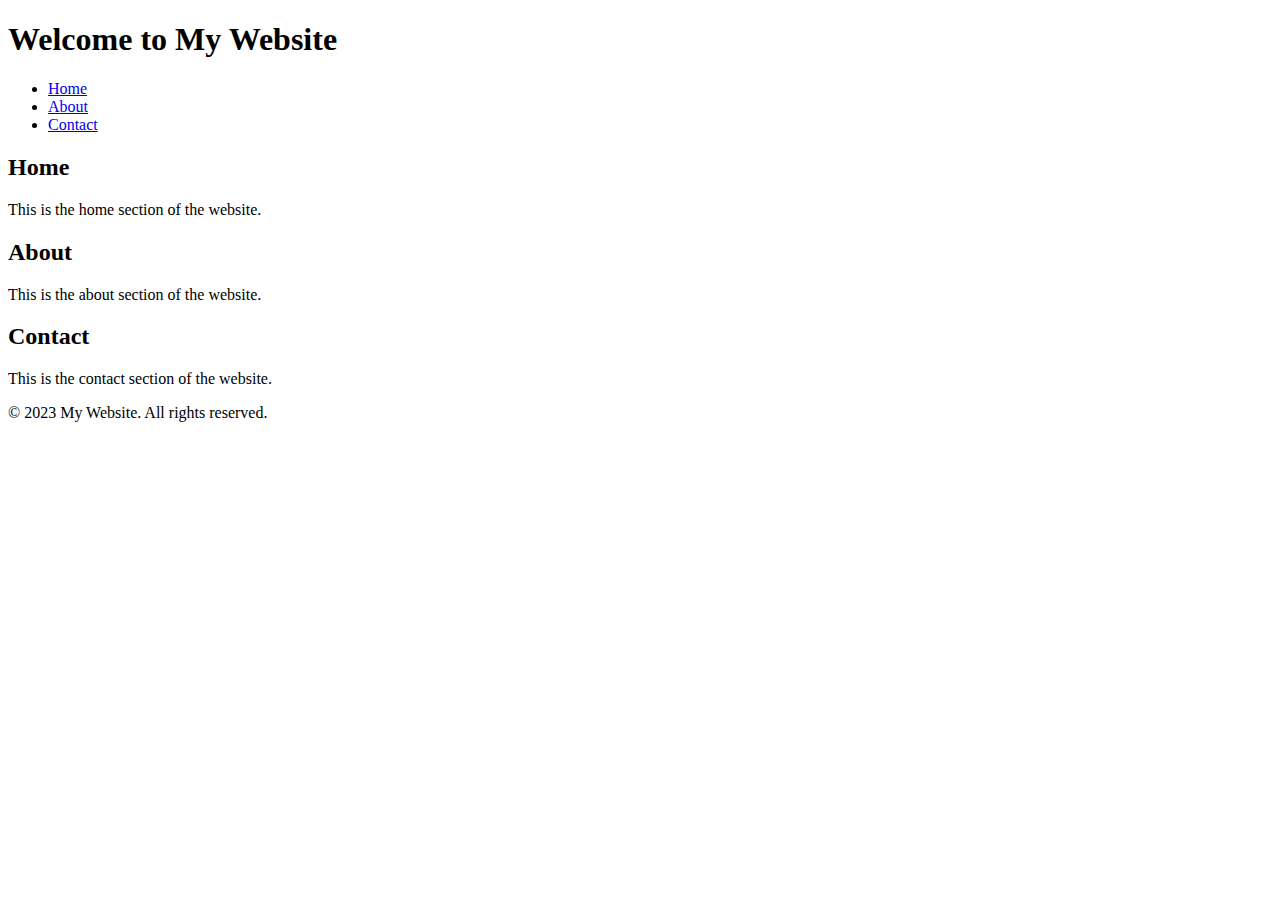
==== index.html @ 809bc2de "adding index.html" ====
<!DOCTYPE html>
<html lang="en">
<head>
  <meta charset="UTF-8">
  <meta name="viewport" content="width=device-width, initial-scale=1.0">
  <title>My Website</title>
  <link rel="stylesheet" href="style.css">
</head>
<body>
  <header>
    <h1>Welcome to My Website</h1>
  </header>

  <nav>
    <ul>
      <li><a href="#home">Home</a></li>
      <li><a href="#about">About</a></li>
      <li><a href="#contact">Contact</a></li>
    </ul>
  </nav>

  <main>
    <section id="home">
      <h2>Home</h2>
      <p>This is the home section of the website.</p>
    </section>

    <section id="about">
      <h2>About</h2>
      <p>This is the about section of the website.</p>
    </section>

    <section id="contact">
      <h2>Contact</h2>
      <p>This is the contact section of the website.</p>
    </section>
  </main>

  <footer>
    <p>&copy; 2023 My Website. All rights reserved.</p>
  </footer>

  <script src="script.js"></script>
</body>
</html>
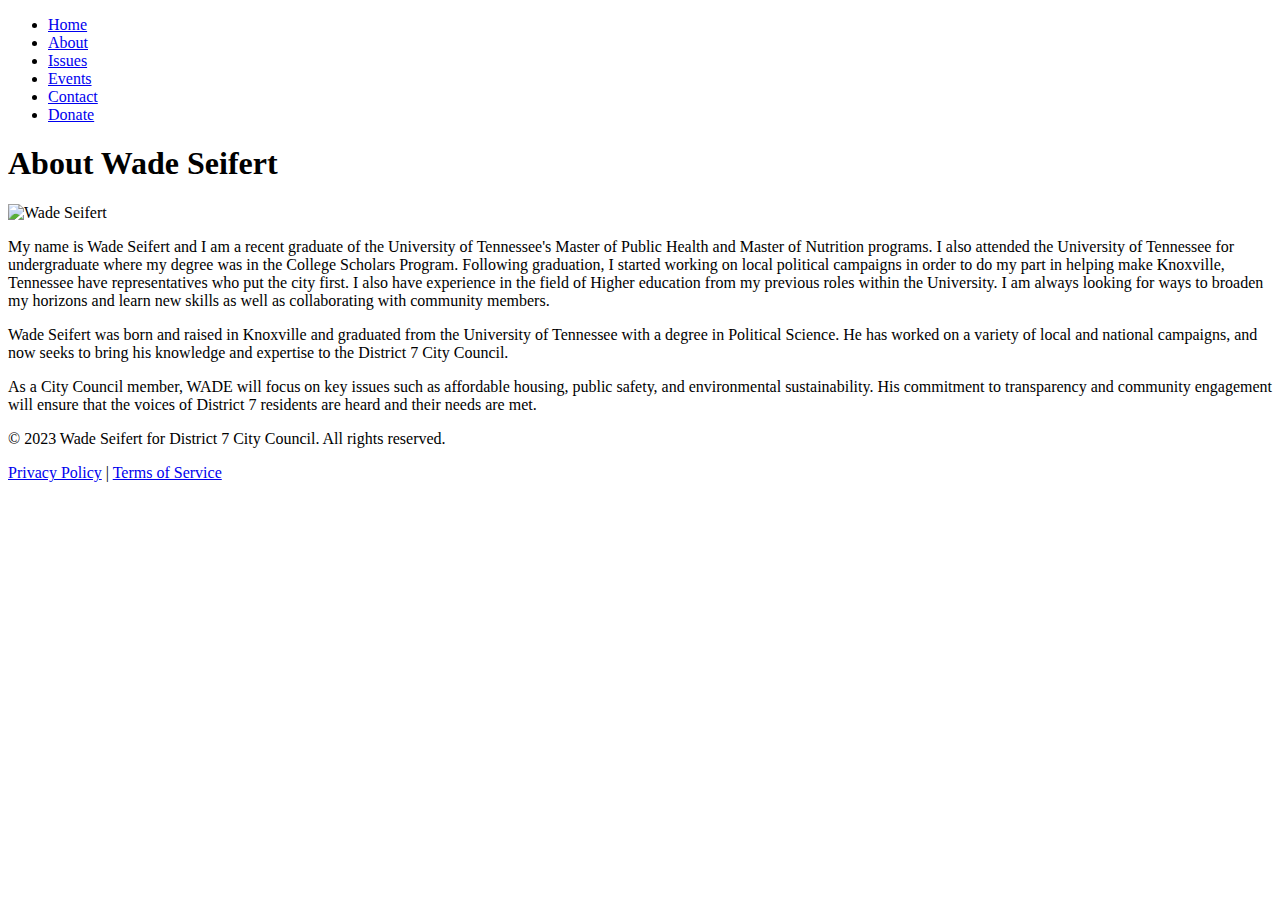
==== commit f677d574: "Update index.html" ====
--- a/index.html
+++ b/index.html
@@ -3,43 +3,55 @@
 <head>
   <meta charset="UTF-8">
   <meta name="viewport" content="width=device-width, initial-scale=1.0">
-  <title>My Website</title>
-  <link rel="stylesheet" href="style.css">
+  <title>Wade Seifert for District 7 City Council</title>
+  <!-- Add your CSS file or any other stylesheets here -->
+  <!-- <link rel="stylesheet" href="styles.css"> -->
 </head>
 <body>
   <header>
-    <h1>Welcome to My Website</h1>
+    <nav>
+      <ul>
+        <li><a href="index.html">Home</a></li>
+        <li><a href="about.html">About</a></li>
+        <li><a href="issues.html">Issues</a></li>
+        <li><a href="events.html">Events</a></li>
+        <li><a href="contact.html">Contact</a></li>
+        <li><a href="donate.html">Donate</a></li>
+      </ul>
+    </nav>
   </header>
 
-  <nav>
-    <ul>
-      <li><a href="#home">Home</a></li>
-      <li><a href="#about">About</a></li>
-      <li><a href="#contact">Contact</a></li>
-    </ul>
-  </nav>
-
   <main>
-    <section id="home">
-      <h2>Home</h2>
-      <p>This is the home section of the website.</p>
-    </section>
-
     <section id="about">
-      <h2>About</h2>
-      <p>This is the about section of the website.</p>
-    </section>
-
-    <section id="contact">
-      <h2>Contact</h2>
-      <p>This is the contact section of the website.</p>
+      <h1>About Wade Seifert</h1>
+      <img src="wade-removebg-preview.png" alt="Wade Seifert">
+      <p>
+        My name is Wade Seifert and I am a recent graduate of the University of Tennessee's Master of Public Health and Master of Nutrition programs. 
+        I also attended the University of Tennessee for undergraduate where my degree was in the College Scholars Program. Following graduation, I 
+        started working on local political campaigns in order to do my part in helping make Knoxville, Tennessee have representatives who put the 
+        city first. I also have experience in the field of Higher education from my previous roles within the University. I am always looking for 
+        ways to broaden my horizons and learn new skills as well as collaborating with community members.
+      </p>
+      <p>
+        Wade Seifert was born and raised in Knoxville and graduated from the University of Tennessee with
+        a degree in Political Science. He has worked on a variety of local and national campaigns,
+        and now seeks to bring his knowledge and expertise to the District 7 City Council.
+      </p>
+      <p>
+        As a City Council member, WADE will focus on key issues such as affordable housing,
+        public safety, and environmental sustainability. His commitment to transparency and
+        community engagement will ensure that the voices of District 7 residents are heard
+        and their needs are met.
+      </p>
     </section>
   </main>
 
   <footer>
-    <p>&copy; 2023 My Website. All rights reserved.</p>
+    <p>© 2023 Wade Seifert for District 7 City Council. All rights reserved.</p>
+    <p>
+      <a href="privacy-policy.html">Privacy Policy</a> |
+      <a href="terms-of-service.html">Terms of Service</a>
+    </p>
   </footer>
-
-  <script src="script.js"></script>
 </body>
 </html>
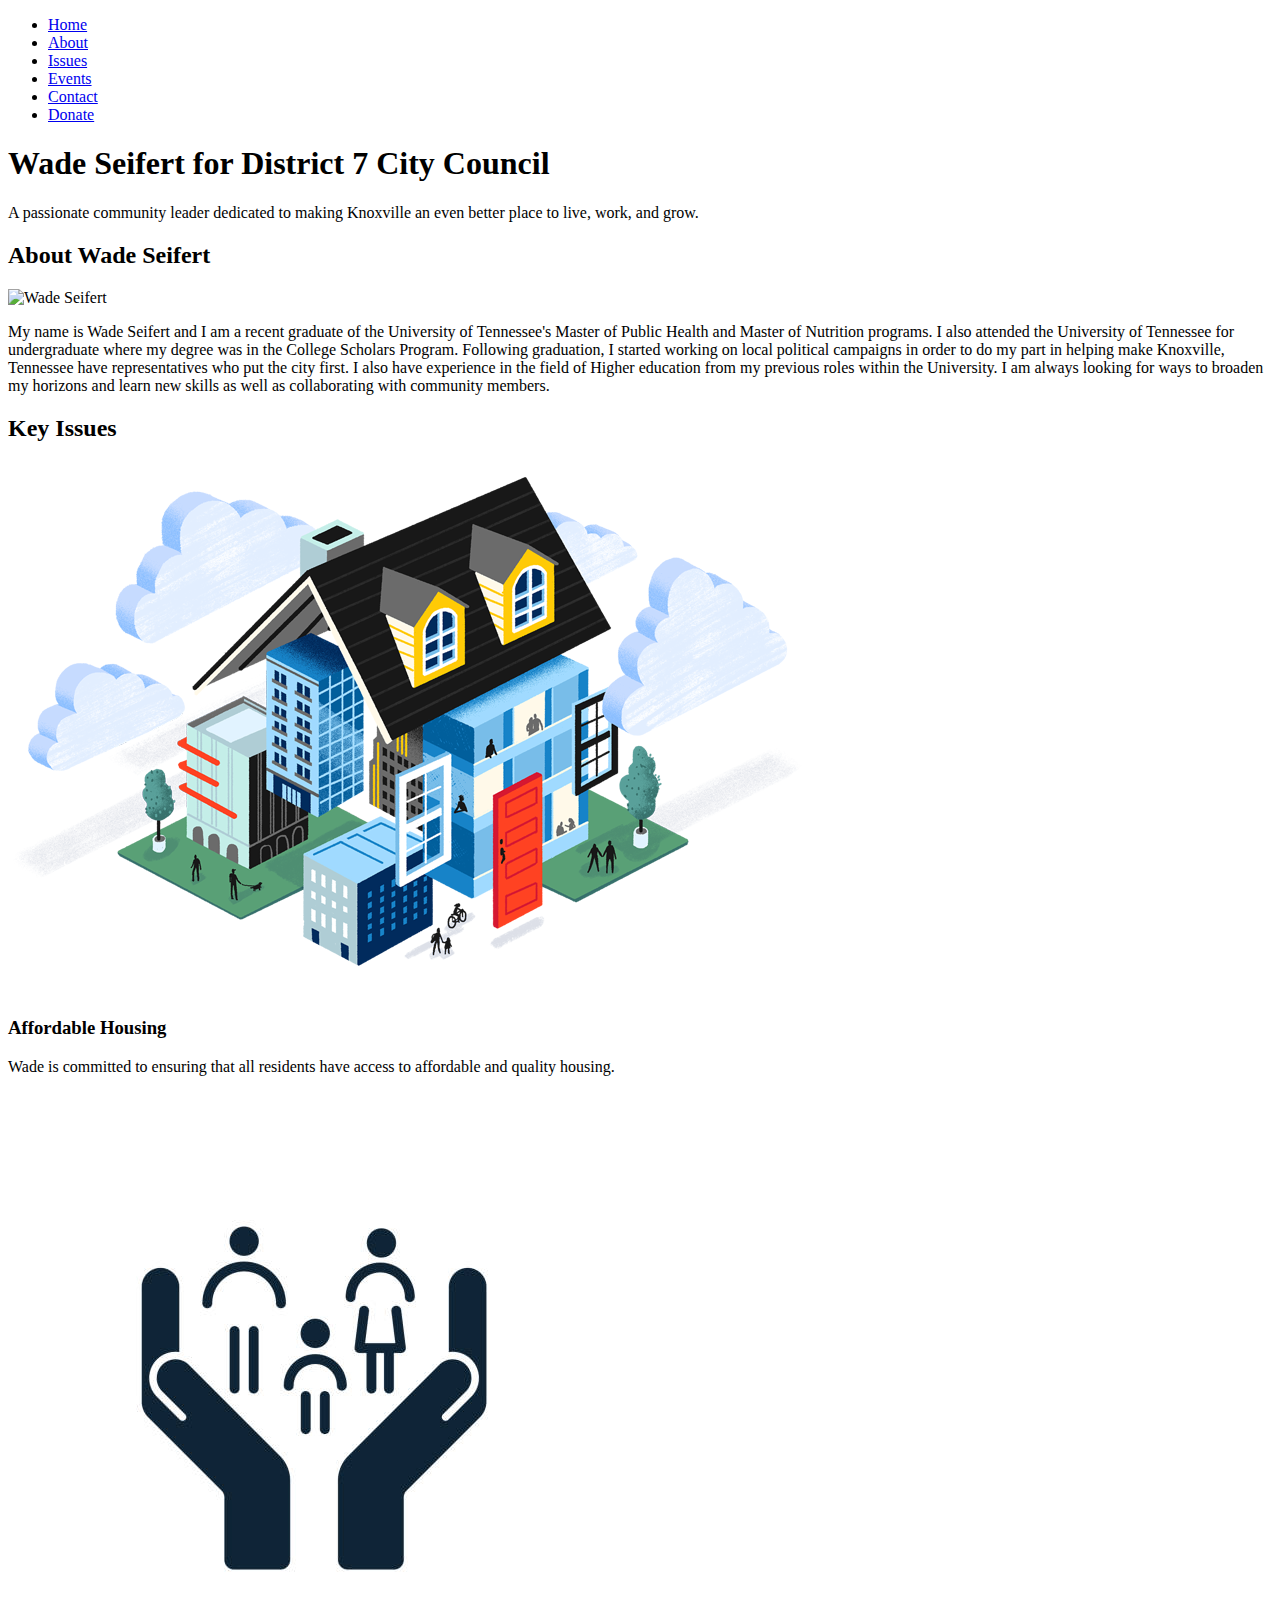
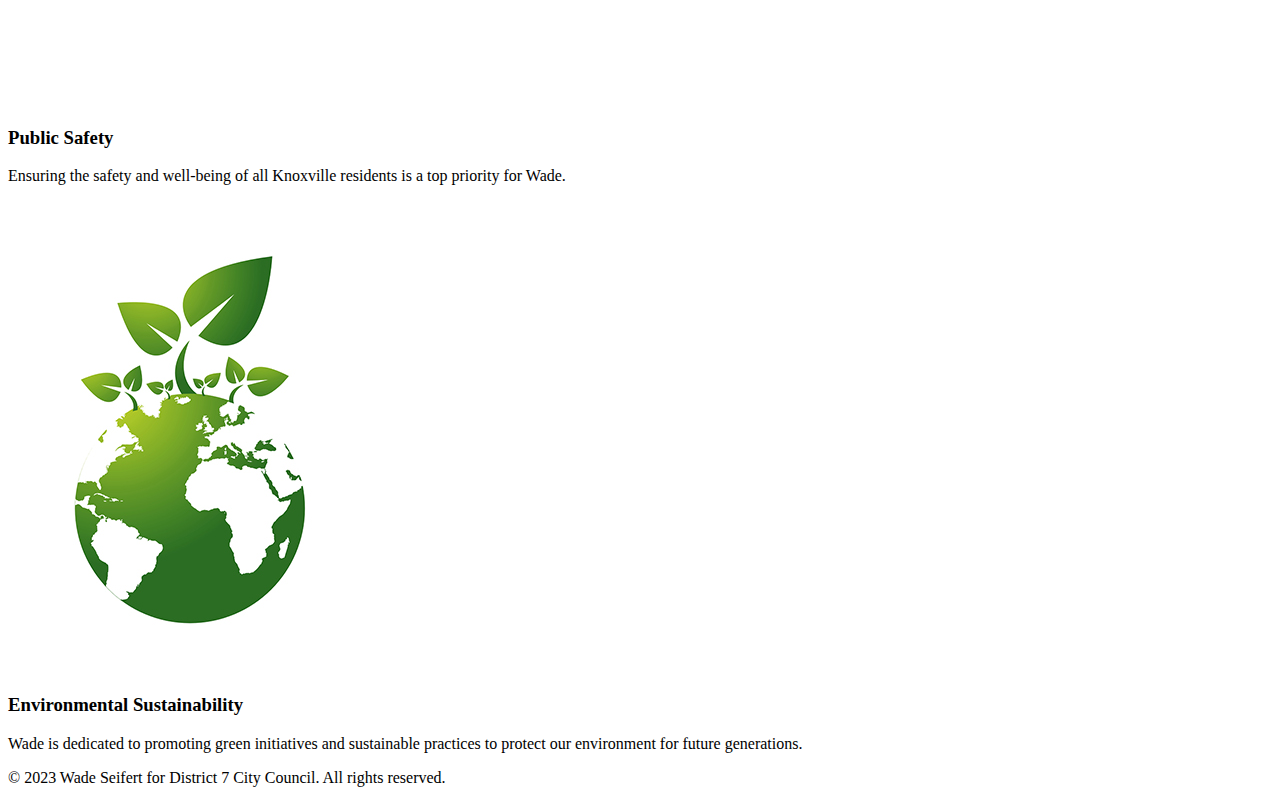
==== commit b7fe303d: "Update index.html" ====
--- a/index.html
+++ b/index.html
@@ -4,8 +4,7 @@
   <meta charset="UTF-8">
   <meta name="viewport" content="width=device-width, initial-scale=1.0">
   <title>Wade Seifert for District 7 City Council</title>
-  <!-- Add your CSS file or any other stylesheets here -->
-  <!-- <link rel="stylesheet" href="styles.css"> -->
+  <link rel="stylesheet" href="style.css">
 </head>
 <body>
   <header>
@@ -22,36 +21,46 @@
   </header>
 
   <main>
+    <section id="intro">
+      <h1>Wade Seifert for District 7 City Council</h1>
+      <p>
+        A passionate community leader dedicated to making Knoxville an even better place to live, work, and grow.
+      </p>
+    </section>
+
     <section id="about">
-      <h1>About Wade Seifert</h1>
+      <h2>About Wade Seifert</h2>
       <img src="wade-removebg-preview.png" alt="Wade Seifert">
       <p>
-        My name is Wade Seifert and I am a recent graduate of the University of Tennessee's Master of Public Health and Master of Nutrition programs. 
-        I also attended the University of Tennessee for undergraduate where my degree was in the College Scholars Program. Following graduation, I 
-        started working on local political campaigns in order to do my part in helping make Knoxville, Tennessee have representatives who put the 
-        city first. I also have experience in the field of Higher education from my previous roles within the University. I am always looking for 
+        My name is Wade Seifert and I am a recent graduate of the University of Tennessee's Master of Public Health and Master of Nutrition programs.
+        I also attended the University of Tennessee for undergraduate where my degree was in the College Scholars Program. Following graduation, I
+        started working on local political campaigns in order to do my part in helping make Knoxville, Tennessee have representatives who put the
+        city first. I also have experience in the field of Higher education from my previous roles within the University. I am always looking for
         ways to broaden my horizons and learn new skills as well as collaborating with community members.
       </p>
-      <p>
-        Wade Seifert was born and raised in Knoxville and graduated from the University of Tennessee with
-        a degree in Political Science. He has worked on a variety of local and national campaigns,
-        and now seeks to bring his knowledge and expertise to the District 7 City Council.
-      </p>
-      <p>
-        As a City Council member, WADE will focus on key issues such as affordable housing,
-        public safety, and environmental sustainability. His commitment to transparency and
-        community engagement will ensure that the voices of District 7 residents are heard
-        and their needs are met.
-      </p>
+    </section>
+
+    <section id="issues">
+      <h2>Key Issues</h2>
+      <div class="issue">
+        <img src="WW-Housing_Lede.png" alt="Affordable Housing">
+        <h3>Affordable Housing</h3>
+        <p>Wade is committed to ensuring that all residents have access to affordable and quality housing.</p>
+      </div>
+      <div class="issue">
+        <img src="safty.jpg" alt="Public Safety">
+        <h3>Public Safety</h3>
+        <p>Ensuring the safety and well-being of all Knoxville residents is a top priority for Wade.</p>
+      </div>
+      <div class="issue">
+        <img src="environmental-Sustainability.jpg" alt="Environmental Sustainability">
+        <h3>Environmental Sustainability</h3>
+        <p>Wade is dedicated to promoting green initiatives and sustainable practices to protect our environment for future generations.</p>
+      </div>
     </section>
   </main>
 
   <footer>
     <p>© 2023 Wade Seifert for District 7 City Council. All rights reserved.</p>
     <p>
-      <a href="privacy-policy.html">Privacy Policy</a> |
-      <a href="terms-of-service.html">Terms of Service</a>
-    </p>
-  </footer>
-</body>
-</html>
+      <a href="
